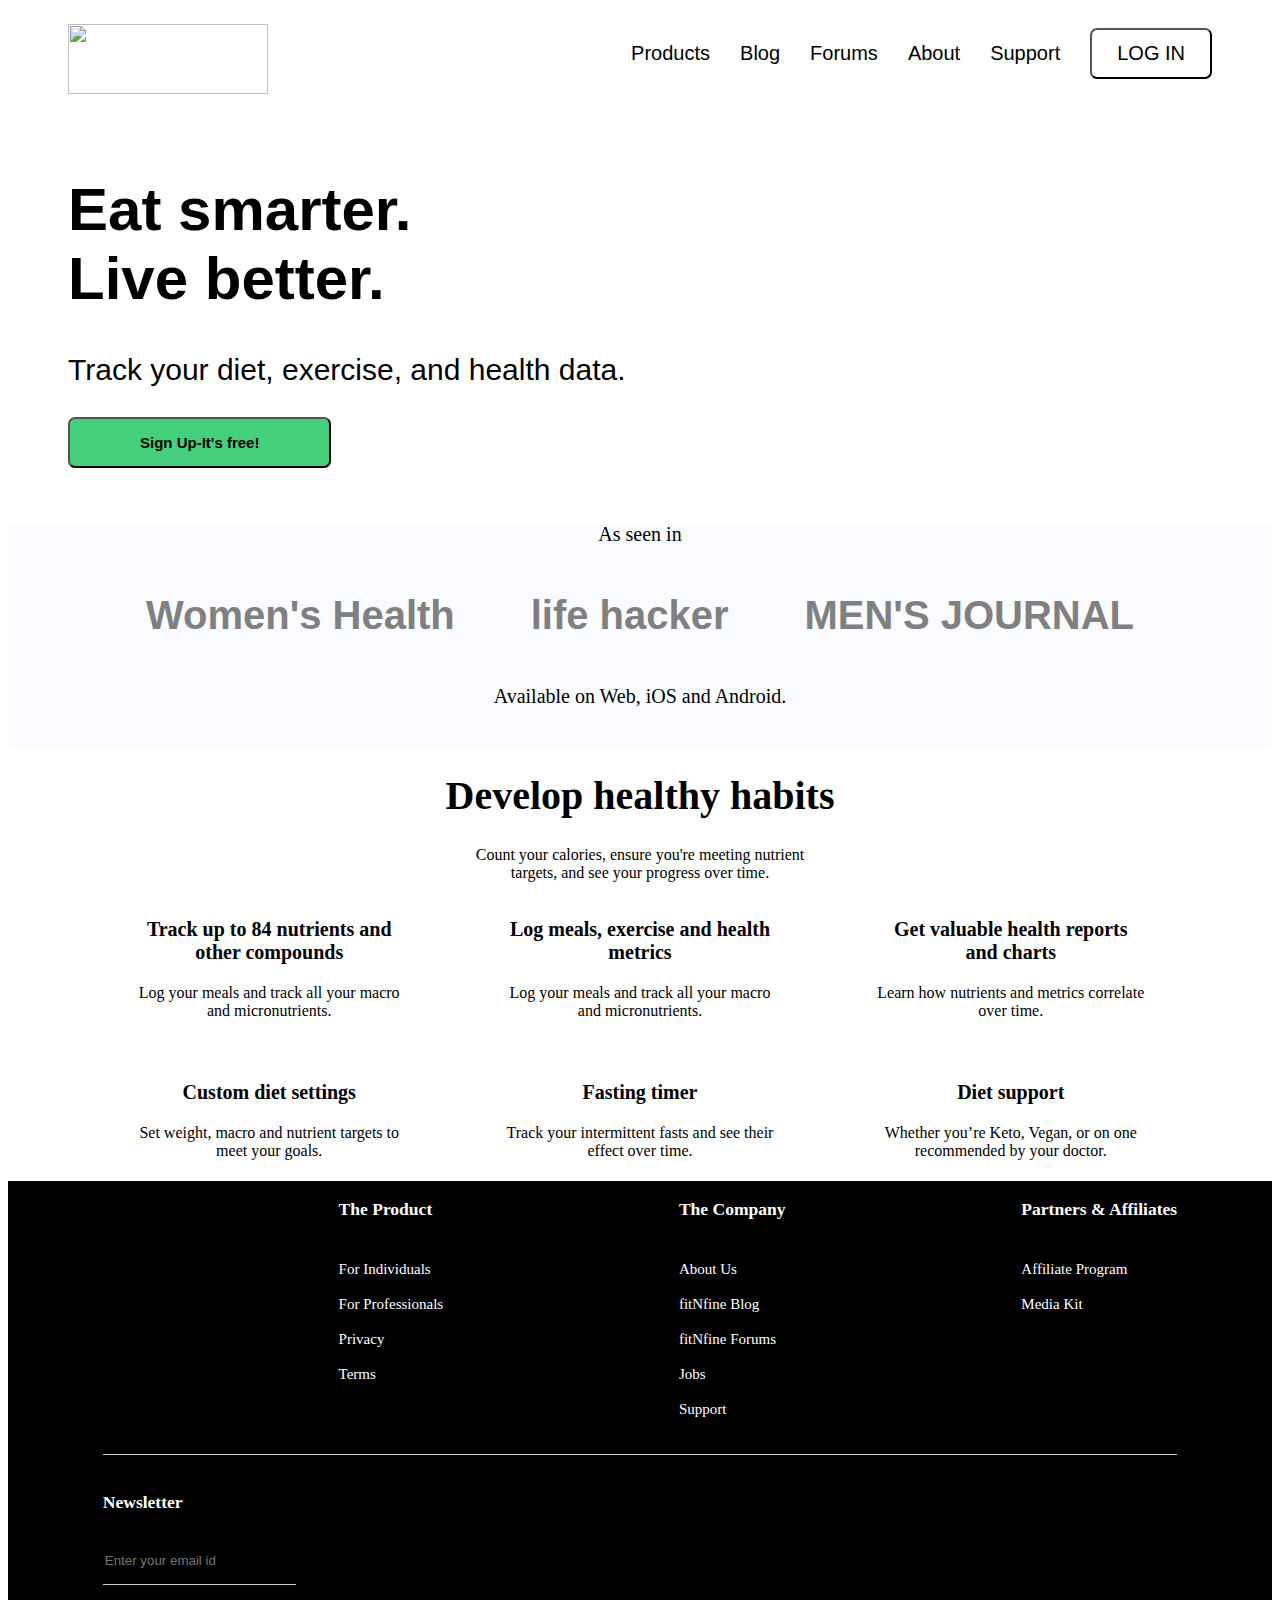
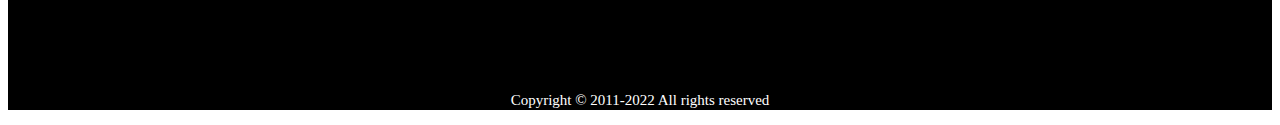
==== index.html @ b472ea90 "signup page completed" ====
<!DOCTYPE html>
<html lang="en">
<head>
    <meta charset="UTF-8">
    <meta http-equiv="X-UA-Compatible" content="IE=edge">
    <meta name="viewport" content="width=device-width, initial-scale=1.0">
    <title>fitNfine</title>
    <link rel="stylesheet" href="index.css">
    <script src="https://kit.fontawesome.com/a0a226fd5d.js"></script>
</head>
<body>
    <div id="signUp-page">
        <header>
            <nav class="navbar">
               <img src="C:\Users\HP\Desktop\-quirky-sand-787\logo project.png" alt="">
                    <ul class="nav-menu">
                      <li class="nav-item"><a href="#" class="nav-link">Products</a></li>
                      <li class="nav-item"><a href="#" class="nav-link">Blog</a></li>
                      <li class="nav-item"><a href="#" class="nav-link">Forums</a></li>
                      <li class="nav-item"><a href="#" class="nav-link">About</a></li>
                      <li class="nav-item"><a href="#" class="nav-link">Support</a></li>    
                      <button class="login">LOG IN</button>
                    </ul>
                    <div class="hamburger">
                    <span class="bar"></span>
                    <span class="bar"></span>
                    <span class="bar"></span>
                </div>
           
        </header>
        <div class="top-section">
            <div>
                <h1>Eat smarter.<br>
                    Live better.</h1>
                <p>Track your diet, exercise, and health data.</p>
                <button class="signUp">Sign Up-It's free!</button>
            </div>
            <div>
                <iframe width="100%" height="400px" src="https://www.youtube.com/embed/4iJYKW826RQ" title="" frameborder="0" allow="accelerometer; autoplay; clipboard-write; encrypted-media; gyroscope; picture-in-picture" allowfullscreen></iframe>

            </div>
        </div>
        <div class="play-store"> 
                <p>As seen in</p>
            <div>
                <h1>Women's Health</h1>
                <h1>life hacker</h1>
                <h1>MEN'S JOURNAL</h1>
            </div>
            <p>Available on Web, iOS and Android.</p>
            <div class="play-logo">
                <div>
                    <img src="https://cdn1.cronometer.com/webflow/ios-icon.svg" alt="">
                </div>
                <div>
                    <img src="https://cdn1.cronometer.com/webflow/android-icon.svg" alt="">
                </div>  
            </div>
        </div>
        <div class="healthy">
            <h1>Develop healthy habits</h1>
            <p>Count your calories, ensure you're meeting nutrient <br> targets, and see your progress over time.</p>
            <div>
                <div>
                    <img src="https://cdn1.cronometer.com/webflow/cronometer-features-11.svg" alt="">
                    <h3>Track up to 84 nutrients and other compounds</h3>
                    <p>Log your meals and track all your macro and micronutrients.</p>
                </div>
                <div>
                    <img src="https://cdn1.cronometer.com/webflow/cronometer-features-14.svg" alt="">
                    <h3>Log meals, exercise and health metrics</h3>
                    <p>Log your meals and track all your macro and micronutrients.</p>
                </div>
                <div>
                    <img src="https://cdn1.cronometer.com/webflow/cronometer-features-13.svg" alt="">
                    <h3>Get valuable health reports and charts</h3>
                    <p>Learn how nutrients and metrics correlate over time.</p>
                </div>
                <div>
                    <img src="https://cdn1.cronometer.com/webflow/cronometer-features-16.svg" alt="">
                    <h3>Custom diet settings</h3>
                    <p>Set weight, macro and nutrient targets to meet your goals.</p>
                </div>
                <div>
                    <img src="https://cdn1.cronometer.com/webflow/cronometer-features-15.svg" alt="">
                    <h3>Fasting timer</h3>
                    <p>Track your intermittent fasts and see their effect over time.</p>
                </div>
                <div>
                    <img src="https://cdn1.cronometer.com/webflow/cronometer-features-12.svg" alt="">
                    <h3>Diet support</h3>
                    <p>Whether you’re Keto, Vegan, or on one recommended by your doctor.</p>
                </div>
            </div>        
        </div>
        
            <footer>
             <div class="row">
                <div class="col">
                    <img src="C:\Users\HP\Desktop\-quirky-sand-787\logo project.png" alt="">
                </div>
                <div class="col">
                    <h3>The Product</h3>
                    <p>For Individuals</p>
                    <p>For Professionals</p>
                    <p>Privacy</p>
                    <p>Terms</p>
                   
                </div>
                <div class="col">
                    <h3>The Company</h3>
                    <p>About Us</p>
                    <p>fitNfine Blog</p>
                    <p>fitNfine Forums</p>
                    <p>Jobs</p>
                    <p>Support</p>
                </div>
                <div class="col">
                    <h3>Partners & Affiliates</h3>
                    <p>Affiliate Program</p>
                    <p>Media Kit</p>
                </div>
                
             <hr>
             <div class="col">
                <h3>Newsletter</h3>
                <form action="">
                    <i class="fa-regular fa-envelope"></i>
                    <input type="email" placeholder="Enter your email id" required>
                    <button type="submit"><i class="fa-solid fa-arrow-right"></i></button>
                </form>
                <div class="social-icons">
                    <i class="fa-brands fa-instagram"></i>
                    <i class="fa-brands fa-facebook-f"></i>
                    <i class="fa-brands fa-twitter"></i>
                    <i class="fa-brands fa-youtube"></i>
                </div>
            </div>
        </div> 
             <p class="copyright">Copyright © 2011-2022
                All rights reserved </p>
            </footer>
        
    </div>
        
       
</body>
</html>
<script src="./index.js"></script>
---- index.css ----
.navbar img{
    width:200px;
    height:70px;
    margin-top:10px;
}
li{
    list-style: none;
}
a{
    text-decoration: none;
    color:black;
}
.navbar{
    min-height: 70px;
    display:flex;
    justify-content: space-between;
    align-items:center;
    font-size:20px;
    padding: 0 60px;
    font-family: 'Lucida Sans', 'Lucida Sans Regular', 'Lucida Grande', 'Lucida Sans Unicode', Geneva, Verdana, sans-serif;

}
.nav-menu{
    display:flex;
    justify-content: space-between;
    align-items: center;
    gap:30px;
}
.login{
    font-size: 20px;
    background-color:white;
    border-radius: 7px;
    padding: 12px 25px;
}
.nav-link{
    transition: 0.7s ease;
}
.nav-link:hover{
    color:grey;

}
.hamburger{
    display: none;
    cursor: pointer;
}
.bar{
    display: block;
    width:25px;
    height:3px;
    margin:5px auto;
    -webkit-transition: all 0.3s ease-in-out;
    transition: all 0.3s ease-in-out;
    background-color:black;
    color:white; 
}
@media(max-width:768px){
    .hamburger{
        display: block;
    }
    .hamburger.active.bar:nth-child(2){
        opacity: 0;
    }
    .hamburger.active.bar:nth-child(1){
       transform:translateY(8px) rotate(45deg);
    }
    .hamburger.active.bar:nth-child(3){
        transform:translateY(-8px) rotate(-45deg);
     }
   
     .nav-menu{
         position:fixed;
         left:-100%;
         top:70px;
         gap:0;
         flex-direction:column;
         background-color:white;
         width:100%;
         text-align: center;
         transition: 0.3s;
 
     }
     .nav-item{
        margin:10px 0;
     }
     .nav-menu.active{
        left:0;
     }
     
}
/* top-section */
.top-section{
    display: grid;
    padding: 0 60px;
    align-items: center;
    grid-template-columns: repeat(2,1fr);
}
.top-section h1 {
    font-size: 60px;
    font-family: 'Gill Sans', 'Gill Sans MT', Calibri, 'Trebuchet MS', sans-serif;
}
.top-section p {
    font-size: 30px;
    font-family: 'Gill Sans', 'Gill Sans MT', Calibri, 'Trebuchet MS', sans-serif;
}
.top-section .signUp {
    font-size: 15px;
    font-weight: bold;
    padding: 15px 70px;
    border-radius: 7px;
    background-color: #44d07b;

}
.play-store p{
    text-align: center;
    font-size: 20px;
    
}
.play-store{
    padding:0 100px;
    background-color:#fafbff;

}
.play-store>div:nth-child(2){
    display: flex;
    justify-content: space-around;
    font-size: 20px;
    color: grey;
    font-family: 'Franklin Gothic Medium', 'Arial Narrow', Arial, sans-serif;
   
}
.play-logo{
    display: flex;
    gap: 30px;
    padding-left:34%;
    
}
.play-logo>div{
    width: 200px;
}
.healthy{
    height: 100%;
    padding-bottom: 30px;
}
.healthy h1{
    text-align: center;
    font-size: 40px;
}
.healthy h3{
    text-align: center;
    font-size: 20px;
}

.healthy p{
    text-align: center;
}
.healthy>div{
    display: grid;
    gap:10%;
    padding: 0 10%;
    grid-template-columns: repeat(3,1fr);
}
.healthy img{
    display: block;
    margin-left: auto;
    margin-right: auto;
    width: 50%;
}
footer{
    width:100%;
    bottom: 0;
    background-color:black;
    color:white;
    font-size:15px;
    line-height: 20px;
}
footer img{
    width: 100px;
}
.row{
    width: 85%;
    margin:auto;
    display: flex;
    flex-wrap: wrap;
    align-items: flex-start;
    justify-content: space-between;
}
.col h3{
    width:fit-content;
    margin-bottom: 40px;
    position: relative;
}
form{
    padding-bottom: 15px;
    display: flex;
    align-items: center;
    justify-content: space-between;
    border-bottom: 1px solid #ccc;
    margin-bottom: 50px;
}
form .far{
    font-size: 18px;
    margin-right:10px;

}
form input{
    width:100%;
    background: transparent;
    color:#ccc;
    border:0;
    outline:none;

}
form button{
    background:transparent;
    border: 0;
    outline:none;
    cursor: pointer;
}
form button fa-solid{
    font-size: 16px;
    color:#ccc;
}
.social-icons .fa-brands{
    width: 40px;
    height: 40px;
    border-radius: 50%;
    text-align: center;
    line-height: 40px;
    font-size: 20px;
    color:#000;
    background:#fff;
    margin-right: 15px;
    cursor: pointer;

}
hr{
    width:100%;
    border:0;
    border-bottom:1px solid #ccc;
    margin:20px auto;
}
.copyright{
    text-align: center;
}
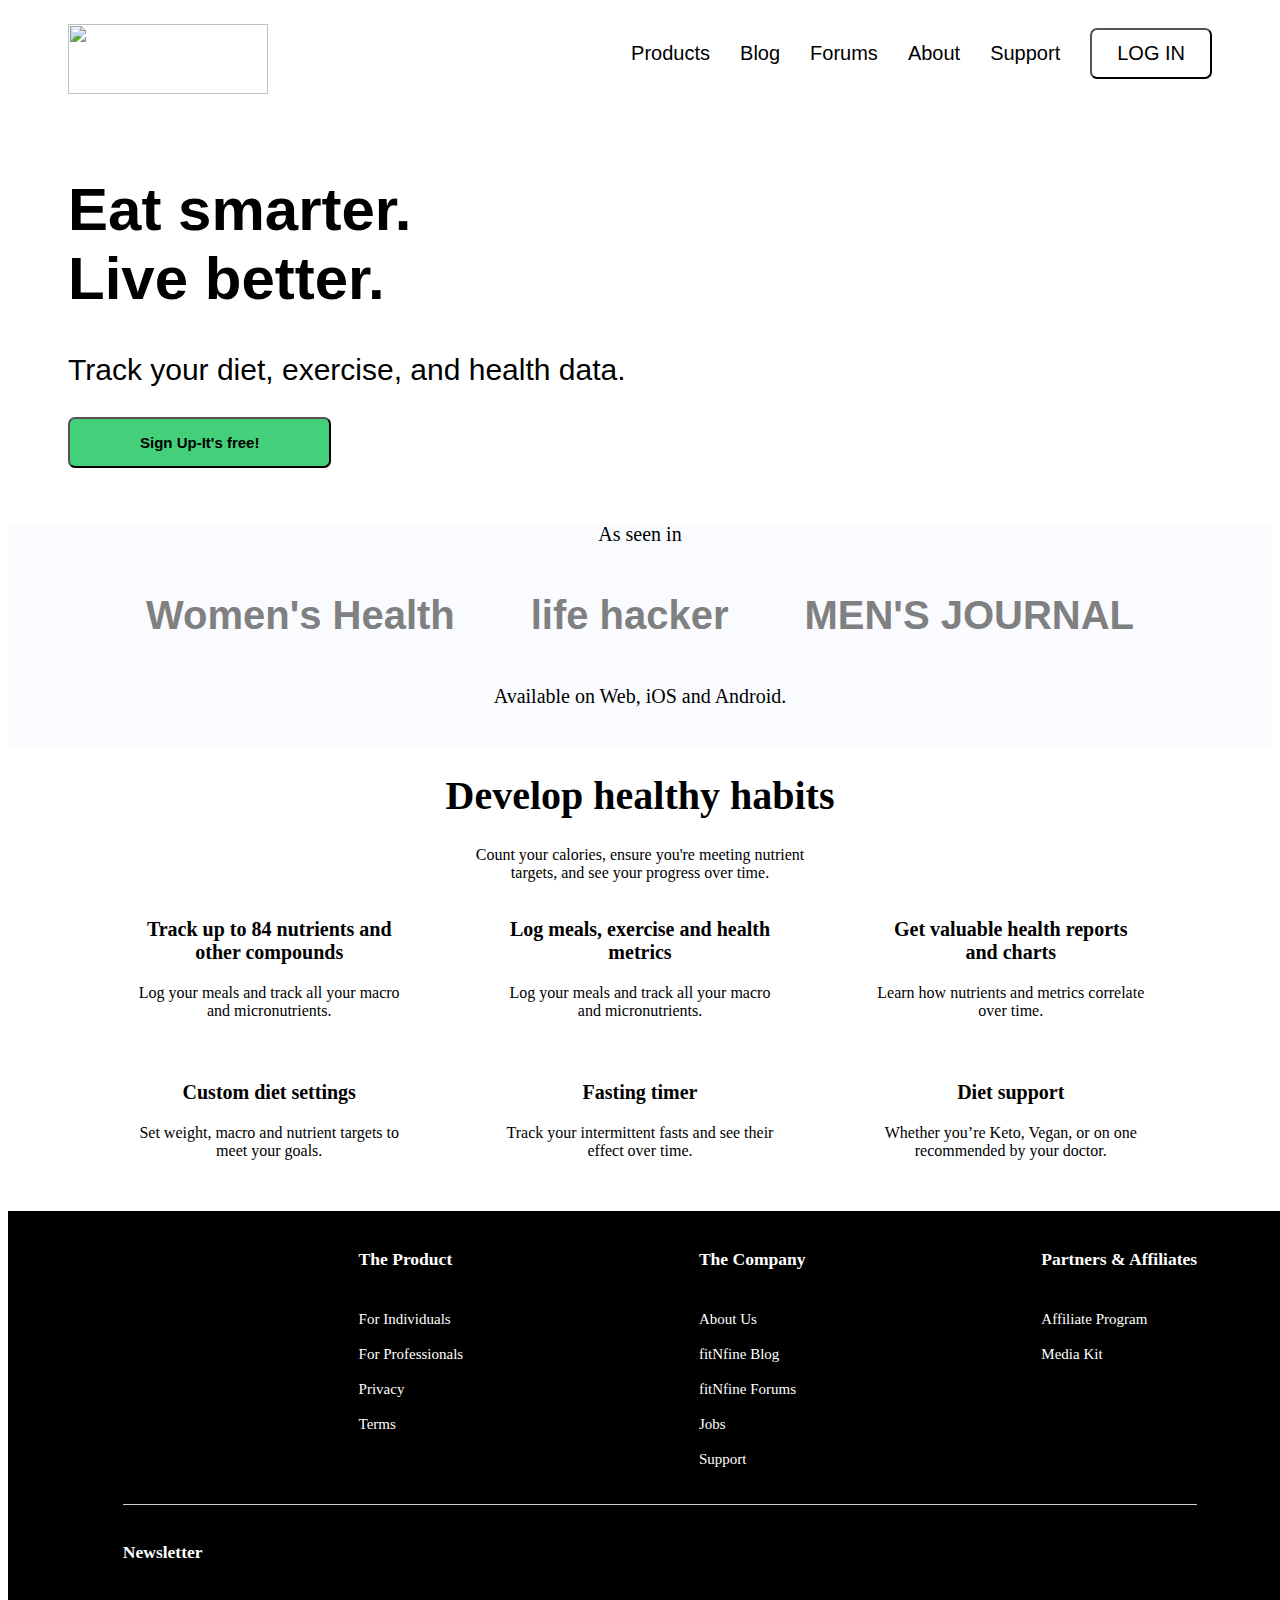
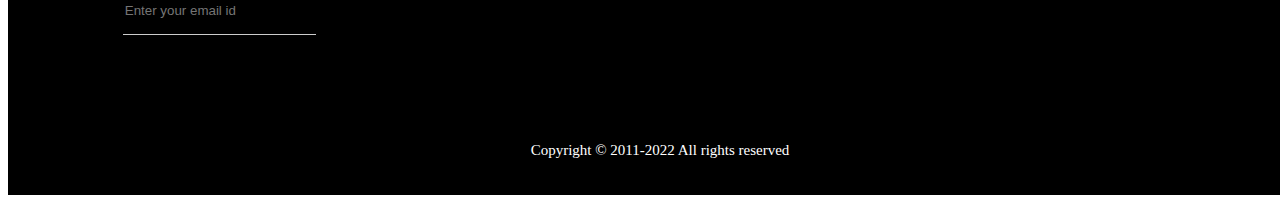
==== commit c56e7074: "about page added" ====
--- a/index.html
+++ b/index.html
@@ -17,7 +17,7 @@
                       <li class="nav-item"><a href="#" class="nav-link">Products</a></li>
                       <li class="nav-item"><a href="#" class="nav-link">Blog</a></li>
                       <li class="nav-item"><a href="#" class="nav-link">Forums</a></li>
-                      <li class="nav-item"><a href="#" class="nav-link">About</a></li>
+                      <li class="nav-item"><a href="./About-us.html" class="nav-link">About</a></li>
                       <li class="nav-item"><a href="#" class="nav-link">Support</a></li>    
                       <button class="login">LOG IN</button>
                     </ul>
@@ -26,7 +26,6 @@
                     <span class="bar"></span>
                     <span class="bar"></span>
                 </div>
-           
         </header>
         <div class="top-section">
             <div>
@@ -109,7 +108,8 @@
                 </div>
                 <div class="col">
                     <h3>The Company</h3>
-                    <p>About Us</p>
+                    <a class="about" href="./About-us.html">
+                    <p>About Us</p></a>
                     <p>fitNfine Blog</p>
                     <p>fitNfine Forums</p>
                     <p>Jobs</p>
@@ -120,7 +120,6 @@
                     <p>Affiliate Program</p>
                     <p>Media Kit</p>
                 </div>
-                
              <hr>
              <div class="col">
                 <h3>Newsletter</h3>
@@ -140,9 +139,7 @@
              <p class="copyright">Copyright © 2011-2022
                 All rights reserved </p>
             </footer>
-        
-    </div>
-        
+    </div>     
        
 </body>
 </html>
--- a/index.css
+++ b/index.css
@@ -169,10 +169,15 @@
 footer{
     width:100%;
     bottom: 0;
+    margin-top: 30px;
+    padding:20px;
     background-color:black;
     color:white;
     font-size:15px;
     line-height: 20px;
+}
+.about{
+    color:white;
 }
 footer img{
     width: 100px;
